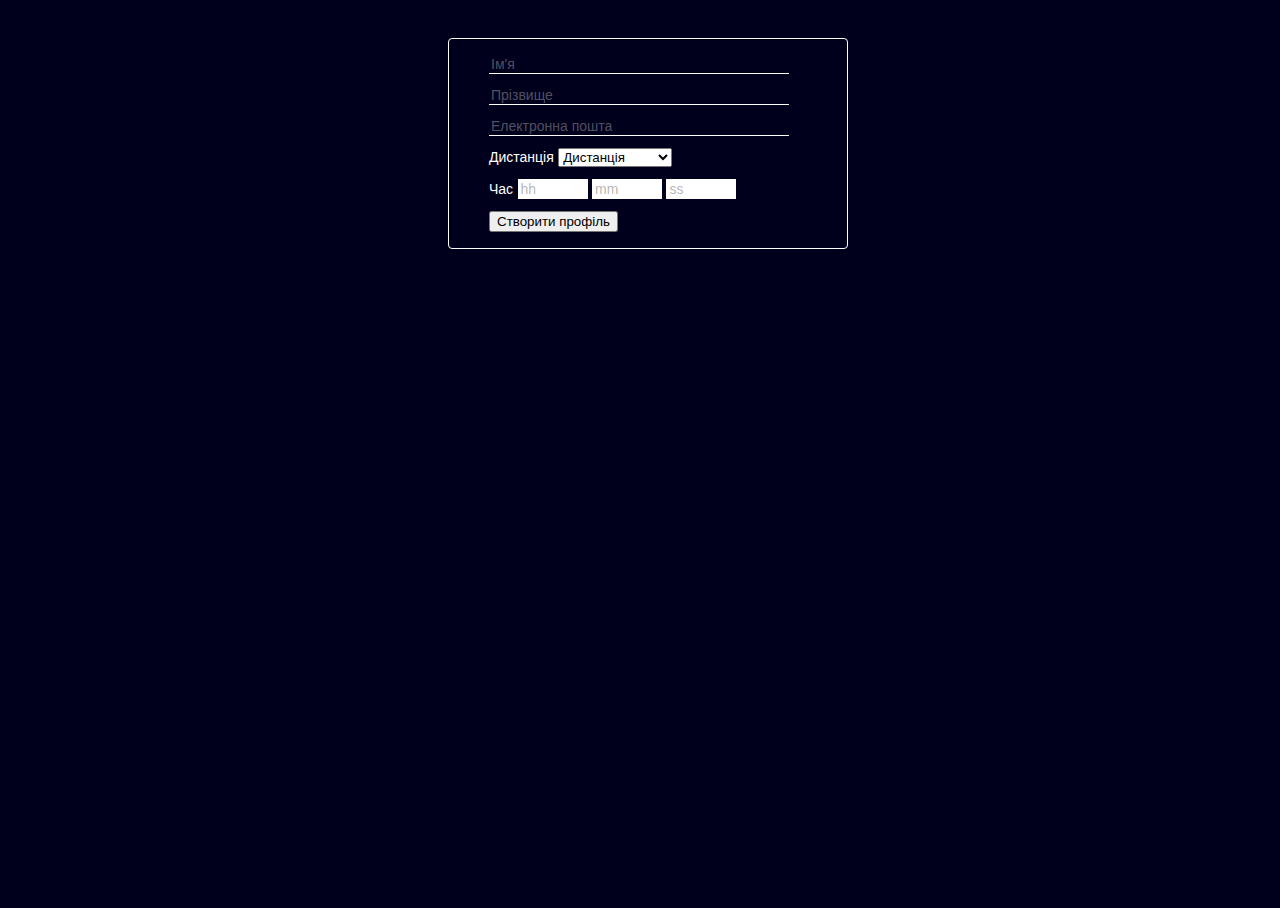
==== form.html @ 81ed0cfd "created pulseproj" ====
<!DOCTYPE html>
<html lang="ua">

<head>
    <meta charset="UTF-8">
    <meta http-equiv="X-UA-Compatible" content="IE=edge">
    <meta name="viewport" content="width=device-width, initial-scale=1.0">
    <link rel="stylesheet" href="CSS/form.css">
    <script src="https://ajax.googleapis.com/ajax/libs/jquery/3.5.1/jquery.min.js"></script>
    <title>Document</title>
</head>

<body>
    <form id="form">
        <ul>
            <li>
                <input type="text" placeholder="Ім'я" name="name" required>
            </li>
            <li>
                <input type="text" placeholder="Прізвище" name="surname" required>
            </li>
            <li>
                <input type="email" placeholder="Електронна пошта" pattern="^(.+)@.+\..+" name="email" required>
            </li>
            <li>
                <label for="distance">Дистанція</label>
                <select id="distance" name="distance" required>
                <option style="color: rgba(0, 0, 0, 0.308);">Дистанція</option>
                <option value="42.2">Марафон</option>
                <option value="21.1">Напівмарафон</option>
                <option value="10">10 км</option>
                <option value="5">5 км</option>
                </select>
            </li>
            <li>
                <div id="time">
                    <label for="time">Час</label>
                    <input type="text" maxlength="2" pattern="0[0-7]?" id="hh" placeholder="hh">
                    <input type="text" maxlength="2" pattern="[0-5]\d?" id="mm" placeholder="mm">
                    <input type="text" maxlength="2" pattern="[0-5]\d?" id="ss" placeholder="ss">
                    <span id="invalid-time">Вкажіть час у форматі <br> hh:mm:ss</span>
                </div>
            </li>
            <!-- <li>
                <button type="button" id="calculate">Рахувати VDOT</button>
            </li>
            <li>
                <label>Pace</label>
                <input type="text" id="pace" name="pace" value="" readonly>
            </li>
            <li>
                <label>VDOT</label>
                <input type="text" name="vdot" id="vdot" value="" readonly>
            </li> -->
            <li>
                <button type="submit" id="submit">Створити профіль</button>
            </li>
        </ul>
    </form>
    <script>
        // $("#calculate").click(function(event) {
        //     event.preventDefault();
        //     $.ajax({
        //         type: "POST",
        //         url: "http://low-pulse.eu-central-1.elasticbeanstalk.com/runner/vdot",
        //         data: {
        //             distance: $("#distance").val(),
        //             time: `${$("#hh").val()}:${$("#mm").val()}:${$("#ss").val()}`
        //         },
        //         success: function(data) {
        //             $("#vdot").val(data.vdot);
        //             $("#pace").val(data.pace);
        //         }

        //     });
        // });
        $("#form").submit(function(event) {
            let form = $(this).serialize();
            form += `&time=${$("#hh").val()}:${$("#mm").val()}:${$("#ss").val()}`;
            event.preventDefault();
            $.ajax({
                type: "POST",
                url: "http://low-pulse.eu-central-1.elasticbeanstalk.com/runner",
                data: form,
                success: function(data) {
                    document.location.assign('/userpage?id=' + data);
                }

            });
        });
    </script>
</body>

</html>
---- CSS/form.css ----
body {
    background-color: #00001C;
    height: 100%;
    position: absolute;
    width: 100%;
    font-family: 'Noto Sans', sans-serif;
}

form {
    box-sizing: border-box;
    margin: 30px auto;
    padding: 20px auto;
    width: 400px;
    border-radius: 4px;
    border: 1px solid white;
}

ul {
    list-style: none;
}

ul li+li {
    margin-top: 12px;
}

label {
    color: white;
    font-size: 14px;
    font-style: normal;
}

input {
    background-color: transparent;
    border: none;
    border-bottom: 1px solid white;
    box-sizing: border-box;
    font-size: 14px;
    color: white;
    width: 300px;
}


/* input:-webkit-autofill { */

input:-webkit-autofill,
input:-webkit-autofill:focus {
    transition: background-color 600000s 0s, color 600000s 0s;
}


/* background-color: transparent;
    -webkit-text-fill-color: rgb(255, 255, 255);
} */

#time input {
    border: 1px solid white;
    background-color: white;
    width: 70px;
    color: black;
}

#invalid-time {
    box-sizing: border-box;
    float: right;
    height: 20px;
    line-height: 10px;
    font-size: 8px;
    font-family: sans-serif;
    color: rgba(255, 255, 255, 0.685);
    padding-right: 20px;
    visibility: hidden;
    transition: all 0.5s 0s;
}

#time input:invalid {
    background-color: red;
}

#time input:invalid~#invalid-time {
    visibility: visible;
}

#time input::-webkit-input-placeholder {
    color: rgba(0, 0, 0, 0.308);
}

input::-webkit-input-placeholder {
    color: rgba(255, 255, 255, 0.322);
}

#pace,
#vdot {
    width: min-content;
    font-size: 18px;
    border: none;
}

#pace:focus,
#vdot:focus {
    border: none;
}


/* * {
    padding: 0;
    margin: 0;
    box-sizing: border-box;
    text-decoration: none;
}

body {
    background-color: #00001C;
    height: 100%;
    position: absolute;
    width: 100%;
}

form {

margin: 0 auto;
width: 350px;
left: 50%;





border: 1px solid #CCC;
border-radius: 4px;

}
ul {
    list-style: none;
    padding: 0;
    margin: 0;
}
form li+li {
    margin-top: 12px;
}
#time input:invalid {
    border-color: red;
}
.input {
    background-color: transparent;
    border: none;
    border-bottom: 1px solid white;
   
    
    box-sizing: border-box;
    font-family: 'Arvo';
    font-size: 18px;
    
    
    left: 50%;
    margin: -25px 0 0 -100px;
    padding: 10px 0px;
    position: relative;
    top: 50%;
    width: 300px;
    /* &:focus {
        outline: none;
    } 
}

/* input {
    font: 1em sans-serif;
    width: 300px;
    box-sizing: border-box;
    border: 1px solid #999;
} 
#time input {
    width: 50px;
}
input:focus {
    border-color: #000;
}
button {
    margin-left: .5em;
} */
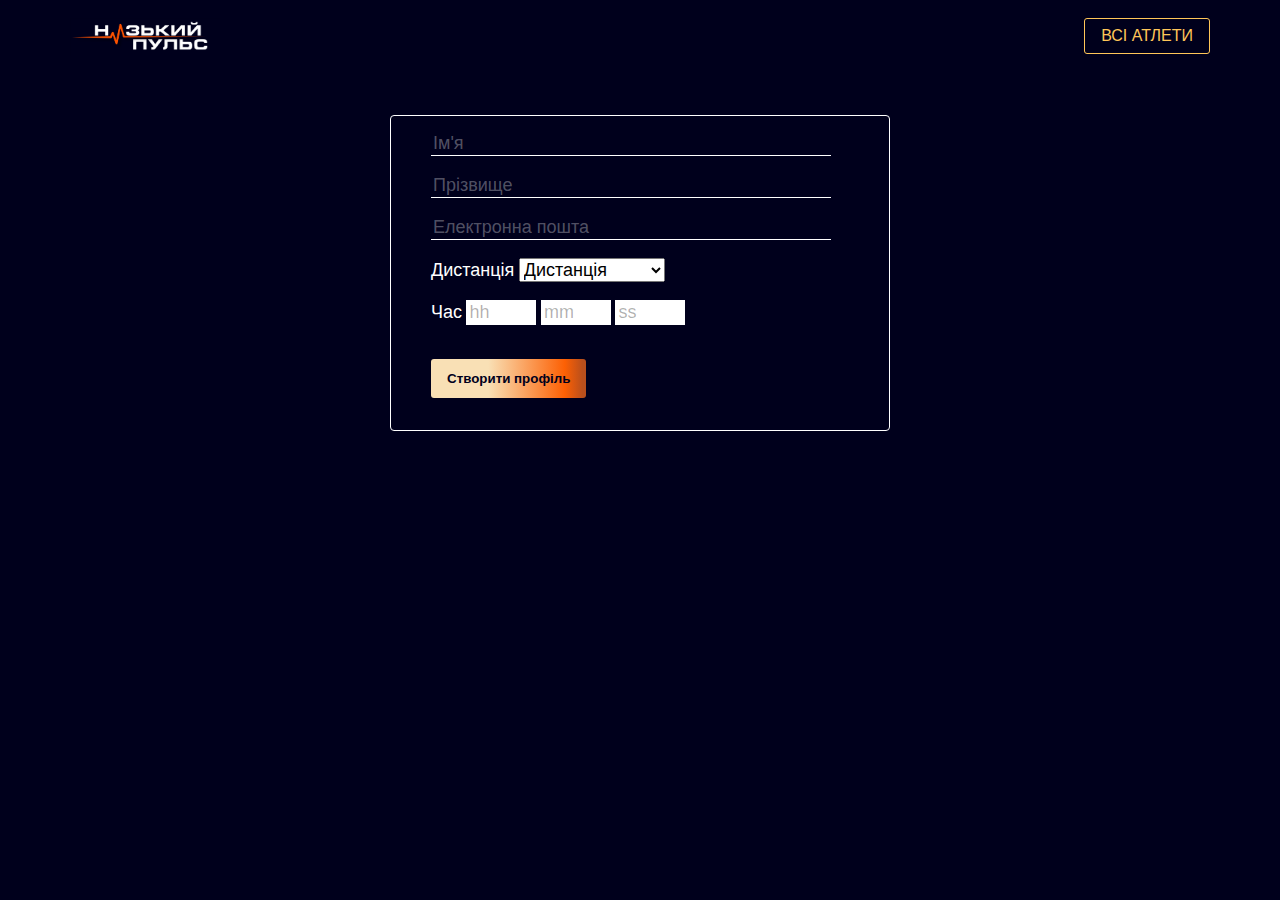
==== commit 2335b2a7: "Added styles" ====
--- a/form.html
+++ b/form.html
@@ -6,11 +6,14 @@
     <meta http-equiv="X-UA-Compatible" content="IE=edge">
     <meta name="viewport" content="width=device-width, initial-scale=1.0">
     <link rel="stylesheet" href="CSS/form.css">
+    <link rel="stylesheet" href="CSS/index.css">
     <script src="https://ajax.googleapis.com/ajax/libs/jquery/3.5.1/jquery.min.js"></script>
-    <title>Document</title>
+    <title>Додати атлета</title>
 </head>
 
 <body>
+    <header>
+    </header>
     <form id="form">
         <ul>
             <li>
@@ -41,39 +44,19 @@
                     <span id="invalid-time">Вкажіть час у форматі <br> hh:mm:ss</span>
                 </div>
             </li>
-            <!-- <li>
-                <button type="button" id="calculate">Рахувати VDOT</button>
-            </li>
             <li>
-                <label>Pace</label>
-                <input type="text" id="pace" name="pace" value="" readonly>
-            </li>
-            <li>
-                <label>VDOT</label>
-                <input type="text" name="vdot" id="vdot" value="" readonly>
-            </li> -->
-            <li>
-                <button type="submit" id="submit">Створити профіль</button>
+                <button type="submit" class="button" id="submit">Створити профіль</button>
             </li>
         </ul>
     </form>
     <script>
-        // $("#calculate").click(function(event) {
-        //     event.preventDefault();
-        //     $.ajax({
-        //         type: "POST",
-        //         url: "http://low-pulse.eu-central-1.elasticbeanstalk.com/runner/vdot",
-        //         data: {
-        //             distance: $("#distance").val(),
-        //             time: `${$("#hh").val()}:${$("#mm").val()}:${$("#ss").val()}`
-        //         },
-        //         success: function(data) {
-        //             $("#vdot").val(data.vdot);
-        //             $("#pace").val(data.pace);
-        //         }
-
-        //     });
-        // });
+        fetch("./header.html")
+            .then(response => {
+                return response.text()
+            })
+            .then(data => {
+                document.querySelector("header").innerHTML = data;
+            });
         $("#form").submit(function(event) {
             let form = $(this).serialize();
             form += `&time=${$("#hh").val()}:${$("#mm").val()}:${$("#ss").val()}`;
--- a/CSS/form.css
+++ b/CSS/form.css
@@ -1,31 +1,35 @@
-body {
+/* body {
     background-color: #00001C;
     height: 100%;
     position: absolute;
     width: 100%;
     font-family: 'Noto Sans', sans-serif;
-}
+} */
 
 form {
+    display: flex;
+    align-content: center;
     box-sizing: border-box;
     margin: 30px auto;
     padding: 20px auto;
-    width: 400px;
+    width: 500px;
     border-radius: 4px;
     border: 1px solid white;
 }
 
 ul {
     list-style: none;
+    margin: 16px 0px;
+    padding-left: 40px;
 }
 
 ul li+li {
-    margin-top: 12px;
+    margin-top: 18px;
 }
 
 label {
     color: white;
-    font-size: 14px;
+    font-size: 18px;
     font-style: normal;
 }
 
@@ -34,9 +38,9 @@
     border: none;
     border-bottom: 1px solid white;
     box-sizing: border-box;
-    font-size: 14px;
+    font-size: 18px;
     color: white;
-    width: 300px;
+    width: 400px;
 }
 
 
@@ -98,6 +102,14 @@
 #pace:focus,
 #vdot:focus {
     border: none;
+}
+
+#submit {
+    margin: 16px auto;
+}
+
+select {
+    font-size: 18px;
 }
 
 
--- a/CSS/index.css
+++ b/CSS/index.css
@@ -0,0 +1,119 @@
+@import url('https://fonts.googleapis.com/css2?family=Oswald:wght@700&display=swap');
+* {
+    /* padding: 0; */
+    /* margin: 0; */
+    box-sizing: border-box;
+    text-decoration: none;
+}
+
+body {
+    background-color: #00001C;
+    font-family: 'Noto Sans', sans-serif;
+    color: white;
+    /* padding: 0px 40px; */
+}
+
+.container {
+    /* max-width: 1000px; */
+    margin-right: auto;
+    margin-left: auto;
+    padding-left: 16px;
+    padding-right: 16px;
+}
+
+@media (min-width:992px) {
+    .container {
+        width: 972px;
+        /* margin: 0px 26px;
+        padding: 0px 16px; */
+    }
+}
+
+@media (min-width: 1200px) {
+    .container {
+        width: 1172px;
+    }
+}
+
+.button {
+    display: inline-block;
+    padding: 12px 16px;
+    margin-right: 12px;
+    border: none;
+    text-align: center;
+    color: #00001C;
+    background: linear-gradient(90deg, #F9E0B5 2.91%, #F9E0B5 36.99%, #FC6004 86.39%, #B94F1C 97.75%);
+    border-radius: 3px;
+    cursor: pointer;
+    font-weight: bold;
+}
+
+.button-athletes {
+    color: white;
+}
+
+#triangle {
+    display: inline-block;
+    width: 0;
+    height: 0;
+    border-style: solid;
+    border-width: 0 8px 8px 8px;
+    transform: rotate(90deg);
+    border-color: transparent transparent #ffa228 transparent;
+}
+
+.button-border {
+    text-align: center;
+    display: inline-block;
+    cursor: pointer;
+    color: #FFC658;
+    border: 1px solid #FFC658;
+    border-radius: 3px;
+    padding: 8px 16px;
+    background: transparent;
+    text-transform: uppercase;
+}
+
+.button-border:hover {
+    color: #00001C;
+    background-color: #FFC658;
+    cursor: pointer;
+    transition: color .2s ease-in, background-color .2s ease-in, border-color .2s ease-in;
+}
+
+nav {
+    display: flex;
+    justify-content: space-between;
+    padding-top: 10px;
+    padding-bottom: 25px;
+}
+
+.banner {
+    display: flex;
+    justify-content: space-between;
+    align-items: center;
+    text-align: center;
+}
+
+.banner-text {
+    display: flex;
+    flex-direction: column;
+    align-items: flex-start;
+    justify-content: space-between;
+}
+
+.buttons {
+    flex-direction: row;
+    justify-content: space-between;
+    align-items: center;
+}
+
+.front-header {
+    font-size: 120px;
+    color: white;
+    margin-top: -120px;
+    margin-bottom: 0px;
+    font-family: 'Oswald', sans-serif;
+    margin-top: 10px;
+    margin-bottom: 10px;
+}